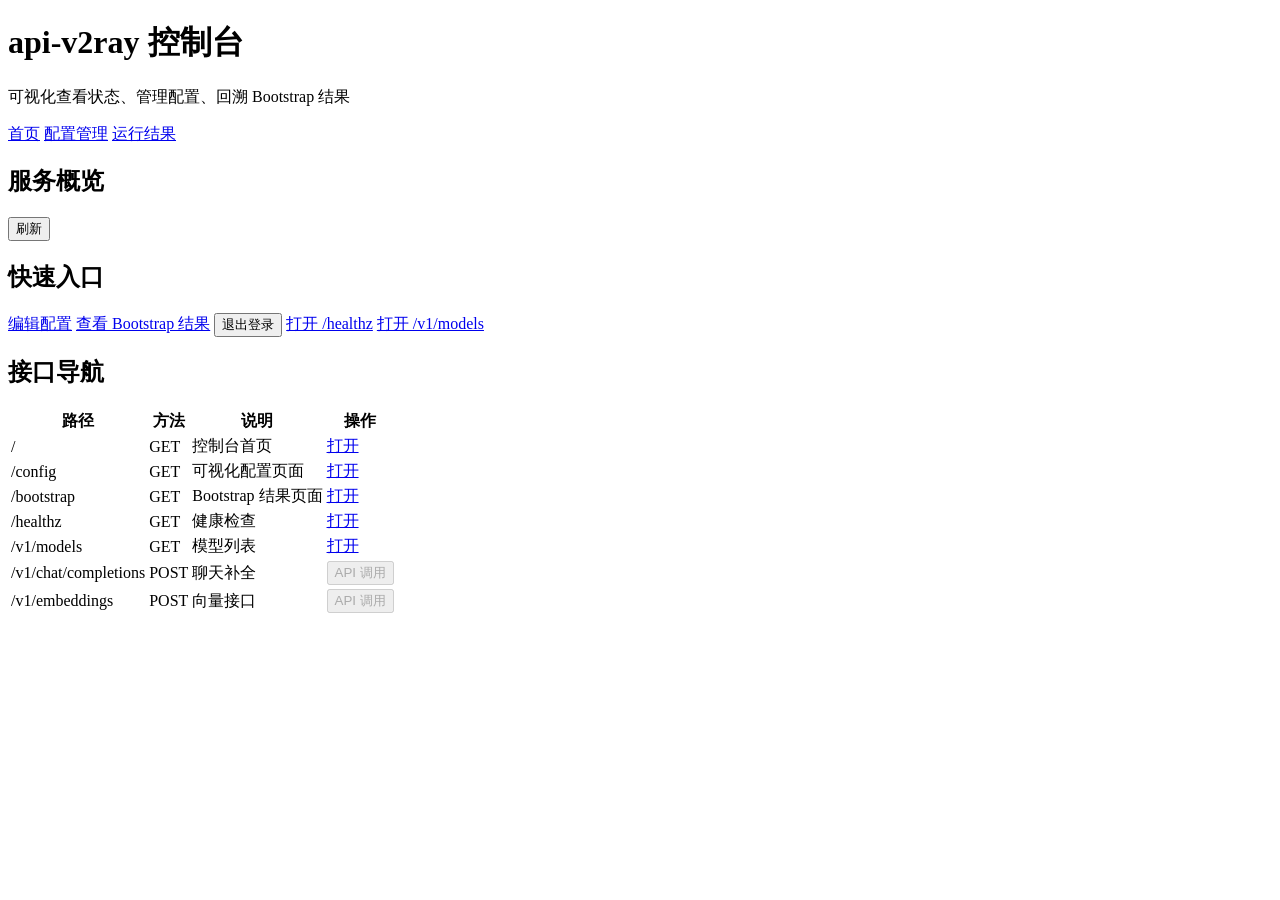
==== internal/server/ui/index.html @ e84118bd "Add files via upload" ====
<!doctype html>
<html lang="zh-CN">
<head>
  <meta charset="utf-8" />
  <meta name="viewport" content="width=device-width,initial-scale=1" />
  <title>api-v2ray 控制台</title>
  <link rel="stylesheet" href="/ui/styles.css" />
</head>
<body data-page="home">
  <header class="topbar">
    <div>
      <h1>api-v2ray 控制台</h1>
      <p class="muted">可视化查看状态、管理配置、回溯 Bootstrap 结果</p>
    </div>
    <nav class="nav-actions">
      <a class="btn" href="/">首页</a>
      <a class="btn" href="/config">配置管理</a>
      <a class="btn" href="/bootstrap">运行结果</a>
    </nav>
  </header>

  <main class="layout two-col">
    <section class="card">
      <div class="card-head">
        <h2>服务概览</h2>
        <button class="btn primary" data-action="refresh-status">刷新</button>
      </div>
      <div id="status-grid" class="grid"></div>
    </section>

    <section class="card">
      <div class="card-head">
        <h2>快速入口</h2>
      </div>
      <div class="quick-actions">
        <a class="btn primary" href="/config">编辑配置</a>
        <a class="btn" href="/bootstrap">查看 Bootstrap 结果</a>
        <button class="btn" data-action="logout">退出登录</button>
        <a class="btn" href="/healthz" target="_blank" rel="noreferrer">打开 /healthz</a>
        <a class="btn" href="/v1/models" target="_blank" rel="noreferrer">打开 /v1/models</a>
      </div>
    </section>

    <section class="card full-span">
      <div class="card-head">
        <h2>接口导航</h2>
      </div>
      <table class="table">
        <thead><tr><th>路径</th><th>方法</th><th>说明</th><th>操作</th></tr></thead>
        <tbody>
          <tr><td>/</td><td>GET</td><td>控制台首页</td><td><a class="btn" href="/">打开</a></td></tr>
          <tr><td>/config</td><td>GET</td><td>可视化配置页面</td><td><a class="btn" href="/config">打开</a></td></tr>
          <tr><td>/bootstrap</td><td>GET</td><td>Bootstrap 结果页面</td><td><a class="btn" href="/bootstrap">打开</a></td></tr>
          <tr><td>/healthz</td><td>GET</td><td>健康检查</td><td><a class="btn" href="/healthz" target="_blank">打开</a></td></tr>
          <tr><td>/v1/models</td><td>GET</td><td>模型列表</td><td><a class="btn" href="/v1/models" target="_blank">打开</a></td></tr>
          <tr><td>/v1/chat/completions</td><td>POST</td><td>聊天补全</td><td><button class="btn disabled" disabled>API 调用</button></td></tr>
          <tr><td>/v1/embeddings</td><td>POST</td><td>向量接口</td><td><button class="btn disabled" disabled>API 调用</button></td></tr>
        </tbody>
      </table>
    </section>
  </main>
  <script src="/ui/app.js"></script>
</body>
</html>
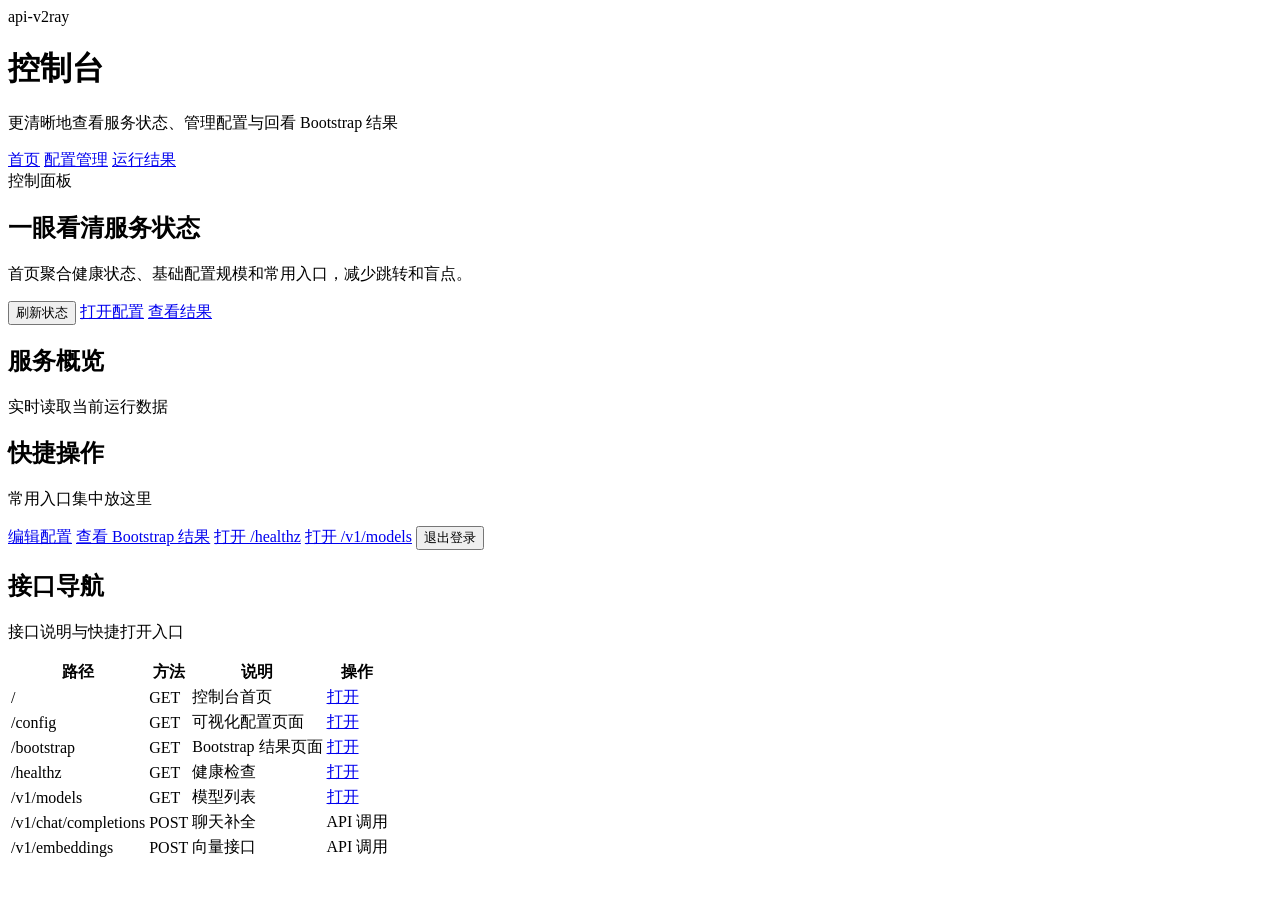
==== commit 72b07be5: "feat: refresh console ui and interactions" ====
--- a/internal/server/ui/index.html
+++ b/internal/server/ui/index.html
@@ -7,56 +7,83 @@
   <link rel="stylesheet" href="/ui/styles.css" />
 </head>
 <body data-page="home">
-  <header class="topbar">
-    <div>
-      <h1>api-v2ray 控制台</h1>
-      <p class="muted">可视化查看状态、管理配置、回溯 Bootstrap 结果</p>
+  <div id="toast" class="toast" aria-live="polite"></div>
+  <header class="topbar shell-bar">
+    <div class="headline">
+      <div class="eyebrow">api-v2ray</div>
+      <h1>控制台</h1>
+      <p class="muted">更清晰地查看服务状态、管理配置与回看 Bootstrap 结果</p>
     </div>
     <nav class="nav-actions">
-      <a class="btn" href="/">首页</a>
-      <a class="btn" href="/config">配置管理</a>
-      <a class="btn" href="/bootstrap">运行结果</a>
+      <a class="btn ghost active" href="/">首页</a>
+      <a class="btn ghost" href="/config">配置管理</a>
+      <a class="btn ghost" href="/bootstrap">运行结果</a>
     </nav>
   </header>
 
-  <main class="layout two-col">
-    <section class="card">
-      <div class="card-head">
-        <h2>服务概览</h2>
-        <button class="btn primary" data-action="refresh-status">刷新</button>
+  <main class="layout dashboard-layout">
+    <section class="card hero-card full-span">
+      <div class="hero-content">
+        <div>
+          <div class="eyebrow">控制面板</div>
+          <h2>一眼看清服务状态</h2>
+          <p class="muted">首页聚合健康状态、基础配置规模和常用入口，减少跳转和盲点。</p>
+        </div>
+        <div class="hero-actions">
+          <button class="btn primary" data-action="refresh-status" data-busy-text="刷新中">刷新状态</button>
+          <a class="btn" href="/config">打开配置</a>
+          <a class="btn" href="/bootstrap">查看结果</a>
+        </div>
       </div>
-      <div id="status-grid" class="grid"></div>
     </section>
 
     <section class="card">
-      <div class="card-head">
-        <h2>快速入口</h2>
+      <div class="card-head compact-head">
+        <div>
+          <h2>服务概览</h2>
+          <p class="muted small">实时读取当前运行数据</p>
+        </div>
       </div>
-      <div class="quick-actions">
+      <div id="status-grid" class="grid metrics-grid"></div>
+    </section>
+
+    <section class="card">
+      <div class="card-head compact-head">
+        <div>
+          <h2>快捷操作</h2>
+          <p class="muted small">常用入口集中放这里</p>
+        </div>
+      </div>
+      <div class="quick-actions action-stack">
         <a class="btn primary" href="/config">编辑配置</a>
         <a class="btn" href="/bootstrap">查看 Bootstrap 结果</a>
-        <button class="btn" data-action="logout">退出登录</button>
         <a class="btn" href="/healthz" target="_blank" rel="noreferrer">打开 /healthz</a>
         <a class="btn" href="/v1/models" target="_blank" rel="noreferrer">打开 /v1/models</a>
+        <button class="btn danger" data-action="logout" data-busy-text="退出中">退出登录</button>
       </div>
     </section>
 
     <section class="card full-span">
-      <div class="card-head">
-        <h2>接口导航</h2>
+      <div class="card-head compact-head">
+        <div>
+          <h2>接口导航</h2>
+          <p class="muted small">接口说明与快捷打开入口</p>
+        </div>
       </div>
-      <table class="table">
-        <thead><tr><th>路径</th><th>方法</th><th>说明</th><th>操作</th></tr></thead>
-        <tbody>
-          <tr><td>/</td><td>GET</td><td>控制台首页</td><td><a class="btn" href="/">打开</a></td></tr>
-          <tr><td>/config</td><td>GET</td><td>可视化配置页面</td><td><a class="btn" href="/config">打开</a></td></tr>
-          <tr><td>/bootstrap</td><td>GET</td><td>Bootstrap 结果页面</td><td><a class="btn" href="/bootstrap">打开</a></td></tr>
-          <tr><td>/healthz</td><td>GET</td><td>健康检查</td><td><a class="btn" href="/healthz" target="_blank">打开</a></td></tr>
-          <tr><td>/v1/models</td><td>GET</td><td>模型列表</td><td><a class="btn" href="/v1/models" target="_blank">打开</a></td></tr>
-          <tr><td>/v1/chat/completions</td><td>POST</td><td>聊天补全</td><td><button class="btn disabled" disabled>API 调用</button></td></tr>
-          <tr><td>/v1/embeddings</td><td>POST</td><td>向量接口</td><td><button class="btn disabled" disabled>API 调用</button></td></tr>
-        </tbody>
-      </table>
+      <div class="table-wrap">
+        <table class="table">
+          <thead><tr><th>路径</th><th>方法</th><th>说明</th><th>操作</th></tr></thead>
+          <tbody>
+            <tr><td>/</td><td>GET</td><td>控制台首页</td><td><a class="btn sm" href="/">打开</a></td></tr>
+            <tr><td>/config</td><td>GET</td><td>可视化配置页面</td><td><a class="btn sm" href="/config">打开</a></td></tr>
+            <tr><td>/bootstrap</td><td>GET</td><td>Bootstrap 结果页面</td><td><a class="btn sm" href="/bootstrap">打开</a></td></tr>
+            <tr><td>/healthz</td><td>GET</td><td>健康检查</td><td><a class="btn sm" href="/healthz" target="_blank">打开</a></td></tr>
+            <tr><td>/v1/models</td><td>GET</td><td>模型列表</td><td><a class="btn sm" href="/v1/models" target="_blank">打开</a></td></tr>
+            <tr><td>/v1/chat/completions</td><td>POST</td><td>聊天补全</td><td><span class="chip">API 调用</span></td></tr>
+            <tr><td>/v1/embeddings</td><td>POST</td><td>向量接口</td><td><span class="chip">API 调用</span></td></tr>
+          </tbody>
+        </table>
+      </div>
     </section>
   </main>
   <script src="/ui/app.js"></script>
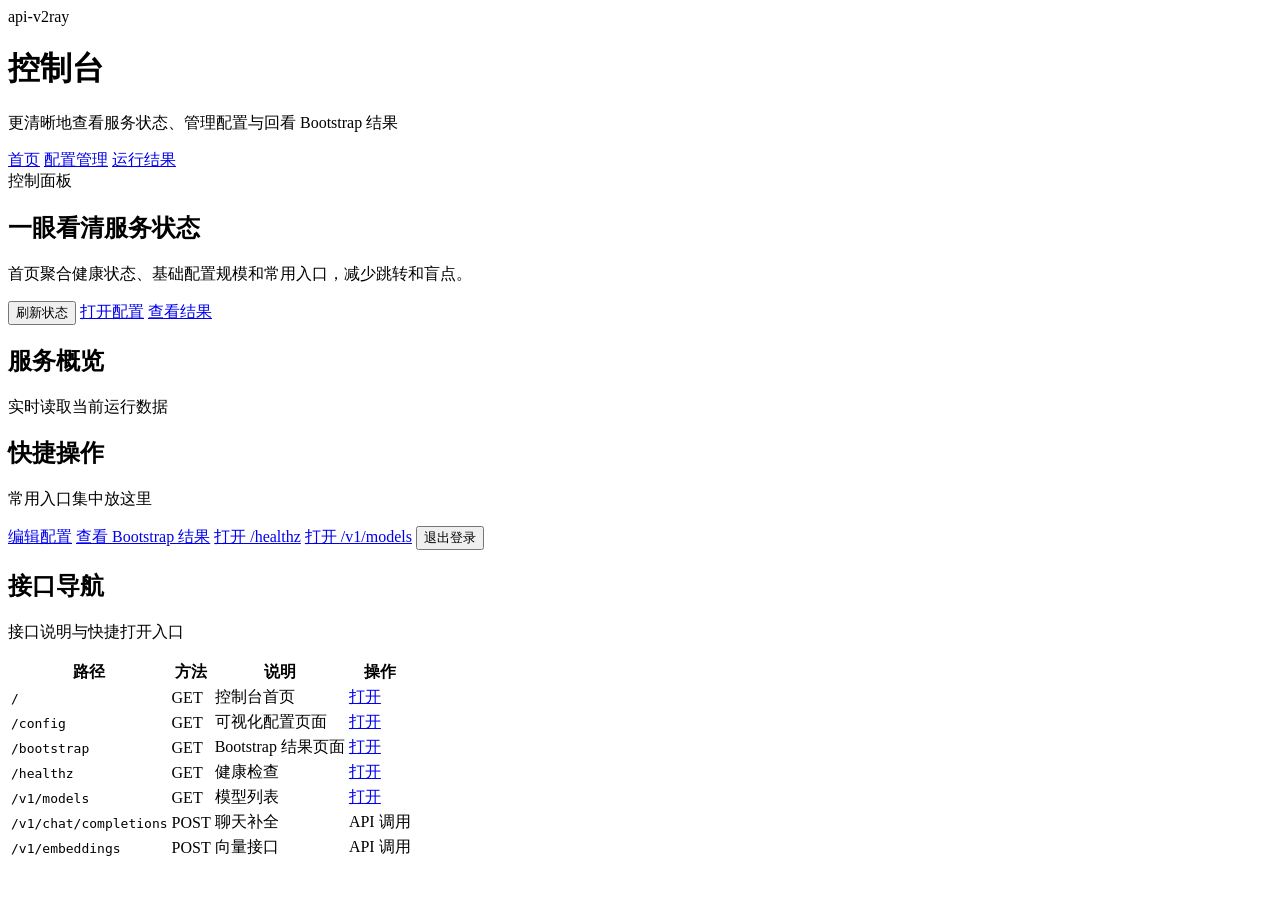
==== commit d3a43d29: "feat: back-to-top button, monospace paths, accessibility and perf - Add floating back-to-top button " ====
--- a/internal/server/ui/index.html
+++ b/internal/server/ui/index.html
@@ -72,15 +72,15 @@
       </div>
       <div class="table-wrap">
         <table class="table">
-          <thead><tr><th>路径</th><th>方法</th><th>说明</th><th>操作</th></tr></thead>
+          <thead><tr><th scope="col">路径</th><th scope="col">方法</th><th scope="col">说明</th><th scope="col">操作</th></tr></thead>
           <tbody>
-            <tr><td>/</td><td>GET</td><td>控制台首页</td><td><a class="btn sm" href="/">打开</a></td></tr>
-            <tr><td>/config</td><td>GET</td><td>可视化配置页面</td><td><a class="btn sm" href="/config">打开</a></td></tr>
-            <tr><td>/bootstrap</td><td>GET</td><td>Bootstrap 结果页面</td><td><a class="btn sm" href="/bootstrap">打开</a></td></tr>
-            <tr><td>/healthz</td><td>GET</td><td>健康检查</td><td><a class="btn sm" href="/healthz" target="_blank">打开</a></td></tr>
-            <tr><td>/v1/models</td><td>GET</td><td>模型列表</td><td><a class="btn sm" href="/v1/models" target="_blank">打开</a></td></tr>
-            <tr><td>/v1/chat/completions</td><td>POST</td><td>聊天补全</td><td><span class="chip">API 调用</span></td></tr>
-            <tr><td>/v1/embeddings</td><td>POST</td><td>向量接口</td><td><span class="chip">API 调用</span></td></tr>
+            <tr><td><code>/</code></td><td><span class="chip method-get">GET</span></td><td>控制台首页</td><td><a class="btn sm" href="/">打开</a></td></tr>
+            <tr><td><code>/config</code></td><td><span class="chip method-get">GET</span></td><td>可视化配置页面</td><td><a class="btn sm" href="/config">打开</a></td></tr>
+            <tr><td><code>/bootstrap</code></td><td><span class="chip method-get">GET</span></td><td>Bootstrap 结果页面</td><td><a class="btn sm" href="/bootstrap">打开</a></td></tr>
+            <tr><td><code>/healthz</code></td><td><span class="chip method-get">GET</span></td><td>健康检查</td><td><a class="btn sm" href="/healthz" target="_blank">打开</a></td></tr>
+            <tr><td><code>/v1/models</code></td><td><span class="chip method-get">GET</span></td><td>模型列表</td><td><a class="btn sm" href="/v1/models" target="_blank">打开</a></td></tr>
+            <tr><td><code>/v1/chat/completions</code></td><td><span class="chip method-post">POST</span></td><td>聊天补全</td><td><span class="chip">API 调用</span></td></tr>
+            <tr><td><code>/v1/embeddings</code></td><td><span class="chip method-post">POST</span></td><td>向量接口</td><td><span class="chip">API 调用</span></td></tr>
           </tbody>
         </table>
       </div>
